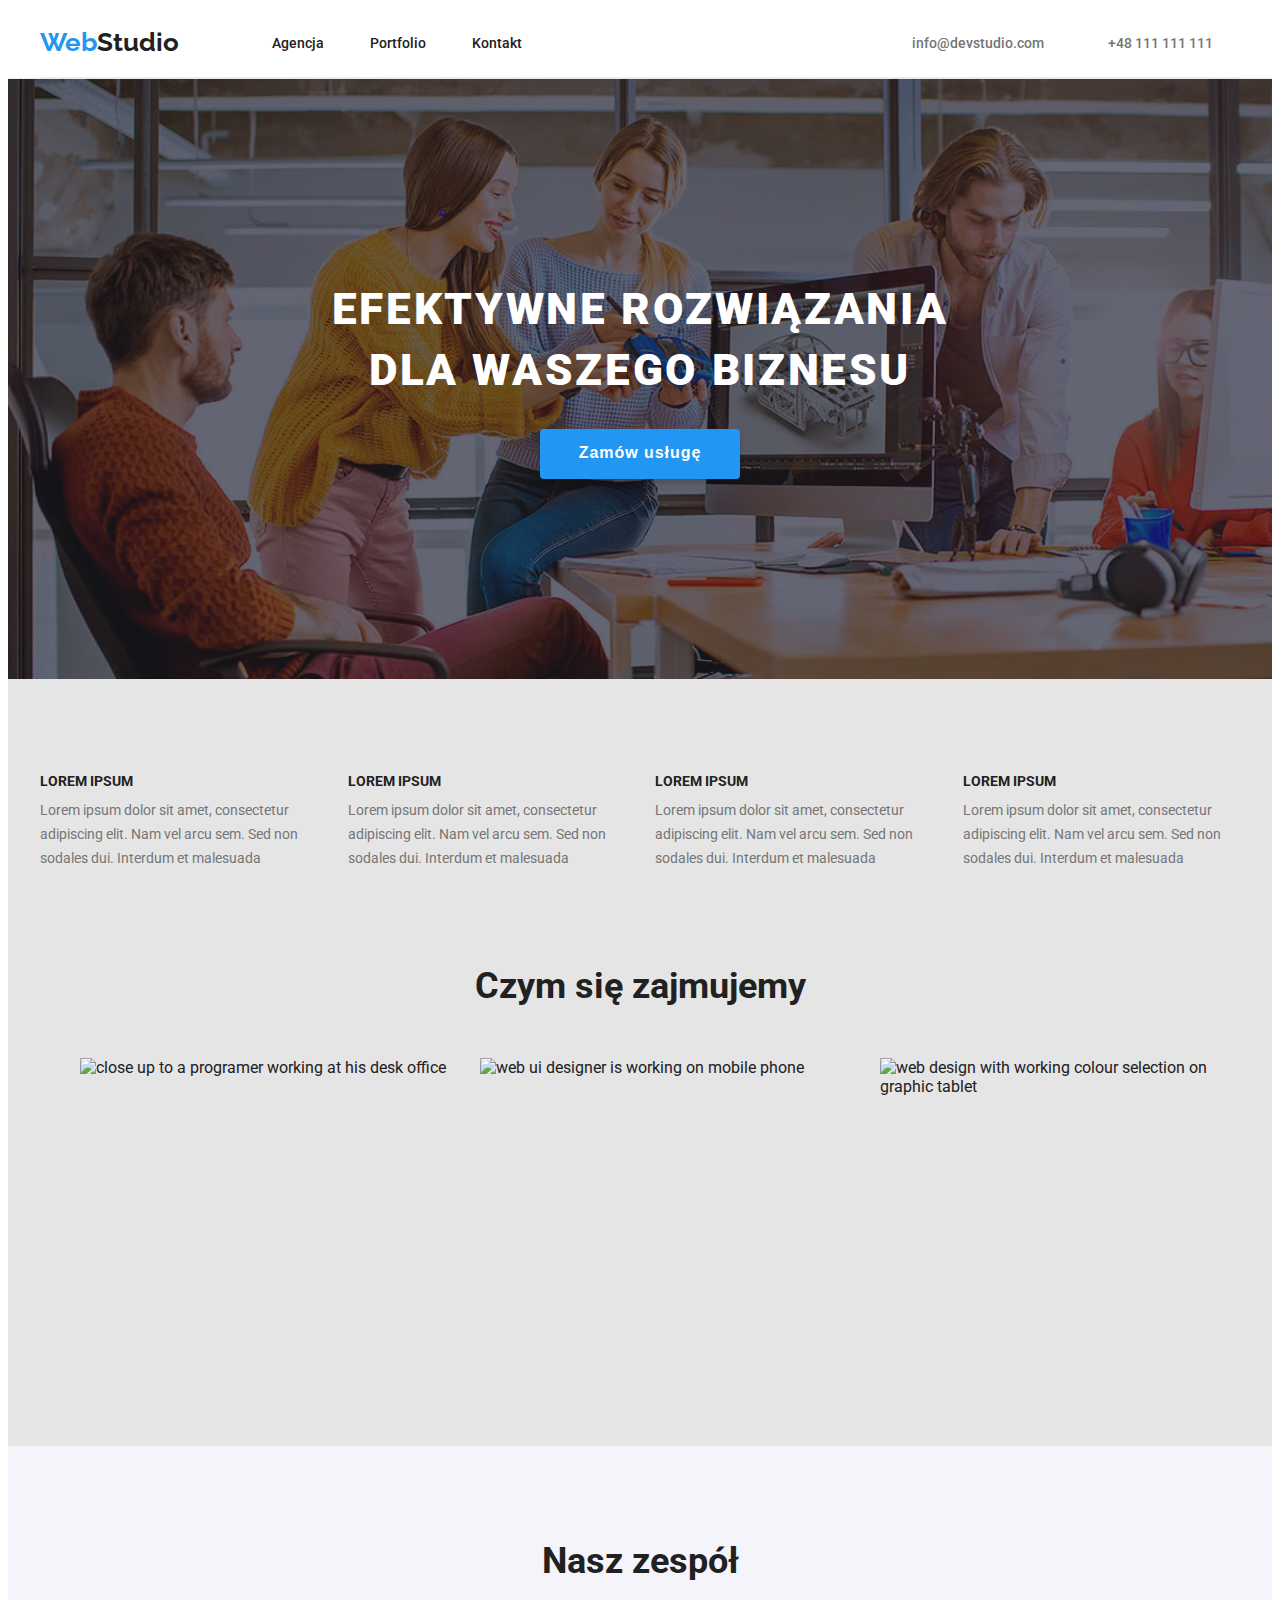
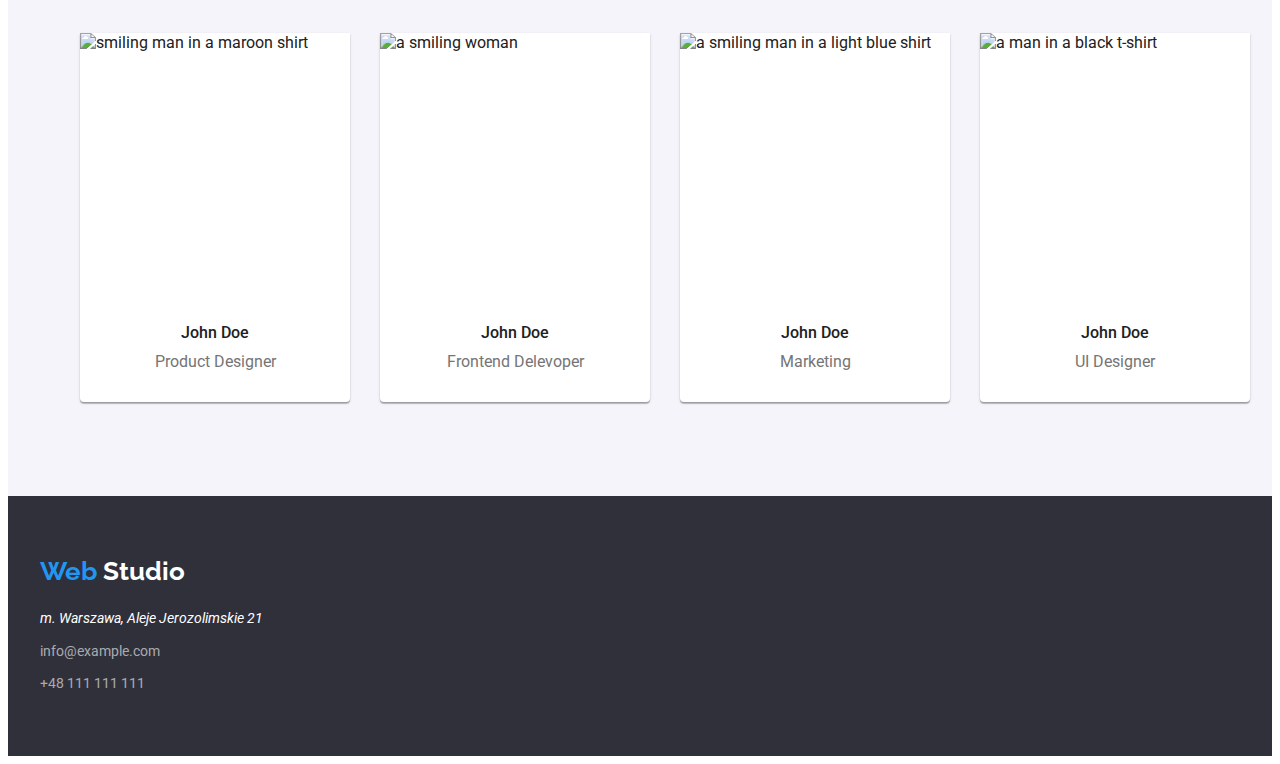
==== index.html @ 68528220 "Add files via upload" ====
<!DOCTYPE html>

<html lang="pl">
  <head>
    <link
      rel="stylesheet"
      href="node_modules/modern-normalize/modern-normalize.css"
    />
    <link
      href="https://fonts.googleapis.com/css2?family=Raleway:wght@700&family=Roboto:wght@400;500;700;900&display=swap"
      rel="stylesheet"
    />
    <meta charset="utf-8" />
    <title>Web Studio</title>
    <link rel="stylesheet" href="css/styles.css" type="text/css" />
  </head>
  <body>
    <header class="header">
      <div class="top-line container">
        <h3>
          <a href="" class="logo top"><span class="web">Web</span>Studio</a>
        </h3>
        <nav class="nav-section">
          <ul class="menu">
            <li class="menu-item"><a href="Agencja">Agencja</a></li>
            <li class="menu-item">
              <a
                href="https://martadomzalska.github.io/goit-markup-hw-03/portfolio.html"
                >Portfolio
                </a>
            </li>
            <li class="menu-item"><a href="Kontakt">Kontakt</a></li>
          </ul>
        </nav>
        <div class="contact-section">
          <a href="mailto:info@devstudio.com" class="mail">
            <svg class="contact-section-mail-icon" width="16" height="12">
              <use href=".images/icons.svg#icon-envelope"></use>
            </svg>
            info@devstudio.com</a>

          <a href="tel.:info@devstudio.com" class="tel">
            <svg class="contact-section-tel-icon" width="10" height="16">
              <use href=".images/icons.svg#icon-smartphone"></use>
            </svg>+48 111 111 111</a>
        </div>
      </div>
    </header>
    <main>
      <div class="background-pic">
        <div class="container headline">
          <h1 class="title">
            EFEKTYWNE ROZWIĄZANIA<br />
            DLA WASZEGO BIZNESU
          </h1>
          <button type="button" class="button">Zamów usługę</button>
        </div>
      </div>
      <div class="background-two">
        <div class="container">
          <ul class="text-section">
            <li>
              <h4>LOREM IPSUM</h4>
              <p>
                Lorem ipsum dolor sit amet, consectetur adipiscing elit. Nam vel
                arcu sem. Sed non sodales dui. Interdum et malesuada
              </p>
            </li>
            <li>
              <h4>LOREM IPSUM</h4>
              <p>
                Lorem ipsum dolor sit amet, consectetur adipiscing elit. Nam vel
                arcu sem. Sed non sodales dui. Interdum et malesuada
              </p>
            </li>
            <li>
              <h4>LOREM IPSUM</h4>
              <p>
                Lorem ipsum dolor sit amet, consectetur adipiscing elit. Nam vel
                arcu sem. Sed non sodales dui. Interdum et malesuada
              </p>
            </li>
            <li>
              <h4>LOREM IPSUM</h4>
              <p>
                Lorem ipsum dolor sit amet, consectetur adipiscing elit. Nam vel
                arcu sem. Sed non sodales dui. Interdum et malesuada
              </p>
            </li>
          </ul>
        </div>
      </div>
      <div class="background-two">
        <div class="container">
          <h2 class="work">Czym się zajmujemy</h2>
          <ul class="work-list">
            <li>
              <img
                src="https://raw.githubusercontent.com/martadomzalska/goit-markup-hw-01/main/images/hands.jpg"
                alt="close up to a programer working at his desk office"
                width="370"
                height="294"
              />
            </li>
            <li>
              <img
                src="https://raw.githubusercontent.com/martadomzalska/goit-markup-hw-01/main/images/phone.jpg"
                alt="web ui designer is working on mobile phone"
                width="370"
                height="294"
              />
            </li>
            <li>
              <img
                src="https://raw.githubusercontent.com/martadomzalska/goit-markup-hw-01/main/images/tablet.jpg"
                alt="web design with working colour selection on graphic tablet"
                width="370"
                height="294"
              />
            </li>
          </ul>
        </div>
      </div>
      <div class="our-team">
        <div class="container">
          <h2 class="about">Nasz zespół</h2>
          <ul class="about-section">
            <li class="about-section-item">
              <img
                src="https://raw.githubusercontent.com/martadomzalska/goit-markup-hw-01/main/images/man2.jpg"
                alt="smiling man in a maroon shirt"
                width="270"
                height="260"
              />
              <div class="about-section-item-text">
                <h4 class="about-section-item-name">John Doe</h4>
                <p class="about-section-item-occupation">Product Designer</p>
              </div>
            </li>
            <li class="about-section-item">
              <img
                src="https://raw.githubusercontent.com/martadomzalska/goit-markup-hw-01/main/images/woman.jpg"
                alt="a smiling woman"
                width="270"
                height="260"
              />
              <div class="about-section-item-text">
                <h4 class="about-section-item-name">John Doe</h4>
                <p class="about-section-item-occupation">Frontend Delevoper</p>
              </div>
            </li>
            <li class="about-section-item">
              <img
                src="https://raw.githubusercontent.com/martadomzalska/goit-markup-hw-01/main/images/man3.jpg"
                alt="a smiling man in a light blue shirt"
                width="270"
                height="260"
              />
              <div class="about-section-item-text">
                <h4 class="about-section-item-name">John Doe</h4>
                <p class="about-section-item-occupation">Marketing</p>
              </div>
            </li>
            <li class="about-section-item">
              <img
                src="https://raw.githubusercontent.com/martadomzalska/goit-markup-hw-01/main/images/man1.jpg"
                alt="a man in a black t-shirt"
                width="270"
                height="260"
              />
              <div class="about-section-item-text">
                <h4 class="about-section-item-name">John Doe</h4>
                <p class="about-section-item-occupation">UI Designer</p>
              </div>
            </li>
          </ul>
        </div>
      </div>
    </main>
    <footer class="background-one">
      <div class="container">
        <a href="https://webstudio.pl" class="logo bottom"
          ><span class="web">Web</span> Studio</a
        >
        <div class="footer-text">
          <address class="address">m. Warszawa, Aleje Jerozolimskie 21</address>
          <a href="mailto:info@example.com" class="footer-mail"
            >info@example.com</a
          >
          <a href="tel:+48111111111" class="footer-tel">+48 111 111 111</a>
        </div>
      </div>
    </footer>
  </body>
</html>
---- css/styles.css ----
body {
  font-family: Roboto;
  color: rgba(33, 33, 33, 1);
}
.top-line {
  background-color: #ffffff;
  border-bottom: 1px solid rgba(236, 236, 236, 1);
}
.background-pic {
  background-color: #2f303a;
  background-image: linear-gradient(rgba(47, 48, 58, 0.4),
            rgba(47, 48, 58, 0.4)),
        url("../images/background-pic.jpg");

}
.background-one {
  background-color: #2f303a;
}
.background-two {
  background-color: #e5e5e5;
}
.our-team {
  background-color: #f5f4fa;
}
a {
  text-decoration: none;
}
ul {
  list-style: none;
}
h1,
h2,
h4,
p,
ul {
  margin: 0;
}
.title {
  text-transform: uppercase;
  text-align: center;
  font-size: 44px;
  font-weight: 900;
  line-height: 1.4;
  color: #ffffff;
  margin-top: 200px;
  margin-bottom: 30px;
  letter-spacing: 0.06em;
  width: 696px;
  height: 120px;
}
.work,
.about {
  font-size: 36px;
  line-height: 1.2;
  font-weight: 700;
  text-align: center;
  margin-bottom: 50px;
}
.about {
  padding-top: 94px;
}
.logo {
  font-size: 26px;
  line-height: 1.2;
  font-weight: 700;
  font-family: Raleway;
}
.top {
  margin-right: 93px;
}
.web {
  color: #2196f3;
}
.top {
  color: #212121;
}
 .bottom {
  color: #ffffff;
  display: block;
  padding-top: 60px;

}

.nav-section a {
  font-size: 14px;
  line-height: 1.2;
  font-weight: 500;
  color: rgba(33, 33, 33, 1);
}
.nav-section a:hover,
.nav-section a:focus {
  color: #2196f3;
}
.contact-section a {
  font-size: 14px;
  line-height: 1.2;
  font-weight: 500;
  color: #757575;
}
.contact-section a:hover,
.contact-section a:focus {
  color: #2196f3;
}

.text-section h4 {
  font-size: 14px;
  line-height: 1.2;
  font-weight: 700;
  margin-top: 94px;
  margin-bottom: 10px;
}
.text-section p {
  font-size: 14px;
  line-height: 1.7;
  font-weight: 400;
  color: #757575;
  margin-bottom: 94px;
}
.text-section {
  display: flex;
  gap: 30px;
  padding: 0;
}

.about-section h4 {
  font-weight: 500;
  line-height: 1.2;
}
.about-section p {
  font-weight: 400;
  line-height: 1.2;
  color: #757575;
}
.about-section {
  display: flex;
  gap: 30px;
}
.about-section-item {
  box-shadow: 0px 1px 3px rgba(0, 0, 0, 0.12), 0px 1px 1px rgba(0, 0, 0, 0.14), 0px 2px 1px rgba(0, 0, 0, 0.2);
border-radius: 0px 0px 4px 4px;
background-color: #ffffff;
display: block;
margin-bottom: 94px

}
.about-section-item-text {
  width: 270px;
  
  text-align: center;
  padding-top:30px;
  
}
.about-section-item .about-section-item-name {
  padding-bottom: 10px;
}
 p.about-section-item-occupation {
  padding-bottom: 30px;
}
.footer-text a {
  font-weight: 400;
  font-size: 14px;
  line-height: 1.7;
  color: rgba(255, 255, 255, 0.6);
}
.footer-text a:hover,
.footer-text a:focus {
  color: #2196f3;
}
.footer-text {
  display:flex;
  flex-direction:column;
}
.footer-mail {
  padding-top: 9px;
  padding-bottom: 9px;
}
.footer-tel {
  padding-bottom: 60px;
}
.address {
  font-weight: 400;
  font-size: 14px;
  line-height: 1.7;
  color: #ffffff;
  padding-top: 20px;
}
.portfolio-list h4 {
  font-size: 18px;
  line-height: 2;
  font-weight: 700;
}
.portfolio-list p {
  line-height: 1.9;
  font-weight: 400;
  color: rgba(117, 117, 117, 1);
}
.portfolio-list {
  display: flex;
  flex-wrap: wrap;
  justify-content: space-around;
  gap: 30px;
  margin: 0;
  padding: 0;
}
.item:nth-child(n+7) {
  margin-bottom: 94px;
}
.button {
  width: 200px;
  height: 50px;
  background-color: #2196f3;
  color: #ffffff;
  font-size: 16px;
  line-height: 1.9;
  font-weight: 700;
  text-align: center;
  cursor: pointer;
  border-radius: 4px;
  box-shadow: 0px 4px 4px rgba(0, 0, 0, 0.15);
  display: flex;
  justify-content: center;
  align-items: center;
  margin-bottom: 200px;
  letter-spacing: 0.06em;
  border: 0 solid #2196f3;
}

.buttons button {
  background-color: rgba(245, 244, 250, 1);
  font-family: Roboto;
  line-height: 1.6;
  font-weight: 500;
  text-align: center;
  cursor: pointer;
  letter-spacing: 0.03em;
  border-radius: 4px;
  height: 38px;
  border-width: 0;
  border-color: rgba(245, 244, 250, 1);
  color: rgba(33, 33, 33, 1);
  padding: 6px 22px;
  box-shadow: 0px 3px 1px rgba(0, 0, 0, 0.1), 0px 1px 2px rgba(0, 0, 0, 0.08), 0px 2px 2px rgba(0, 0, 0, 0.12);
}
.buttons {
  display: flex;
  justify-content: center;
  gap: 8px;
  margin: 0;
  padding-top: 94px;
  padding-bottom: 50px;
}
.buttons button:hover {
  color: rgba(255, 255, 255, 1);
  background-color: #2196f3;
}

.buttons button:hover {
  background-color: #2196f3;
}
.container {
  width: 1200px;
  margin: 0 auto;
  align-items: center;
}
.work-list {
  display: flex;
  padding-bottom: 94px;
  gap: 30px;
}
.headline {
  display: flex;
  flex-direction: column;
}
.menu {
  padding: 0;
  display: flex;
}

.menu-item:not(:last-child) {
  margin-right: 46px;
}
.button-one {
  width: 121px;
}
.button-two {
  width: 93px;
}
.button-three {
  width: 114px;
}
.button-four {
  width: 91px;
}
.button-five {
  width: 121px;
}
.header .container {
  display: flex;
  align-items: center;
}
.mail {
  margin-right: 50px;
  margin-left: 371px;
}
.header {
  background-color: #ffffff;
  border-bottom: 1px solid rgba(236, 236, 236, 1);
}
.item {
  display: block;
  width: 370px;
  background-color: #ffffff;
}
.item-text {
 display: block;
 
  padding-right: 24px;
  padding-top: 20px;
  padding-left: 24px;
  padding-bottom: 20px;
  border-left: 1px solid #EEEEEE;
  border-right: 1px solid #EEEEEE;
  border-bottom: 1px solid #EEEEEE;
  background-color: #ffffff;
}
.item-caption {
  padding-top: 4px;

}
img {
  display: block;
}
.contact-section-mail-icon {
  fill:#757575;
  
}
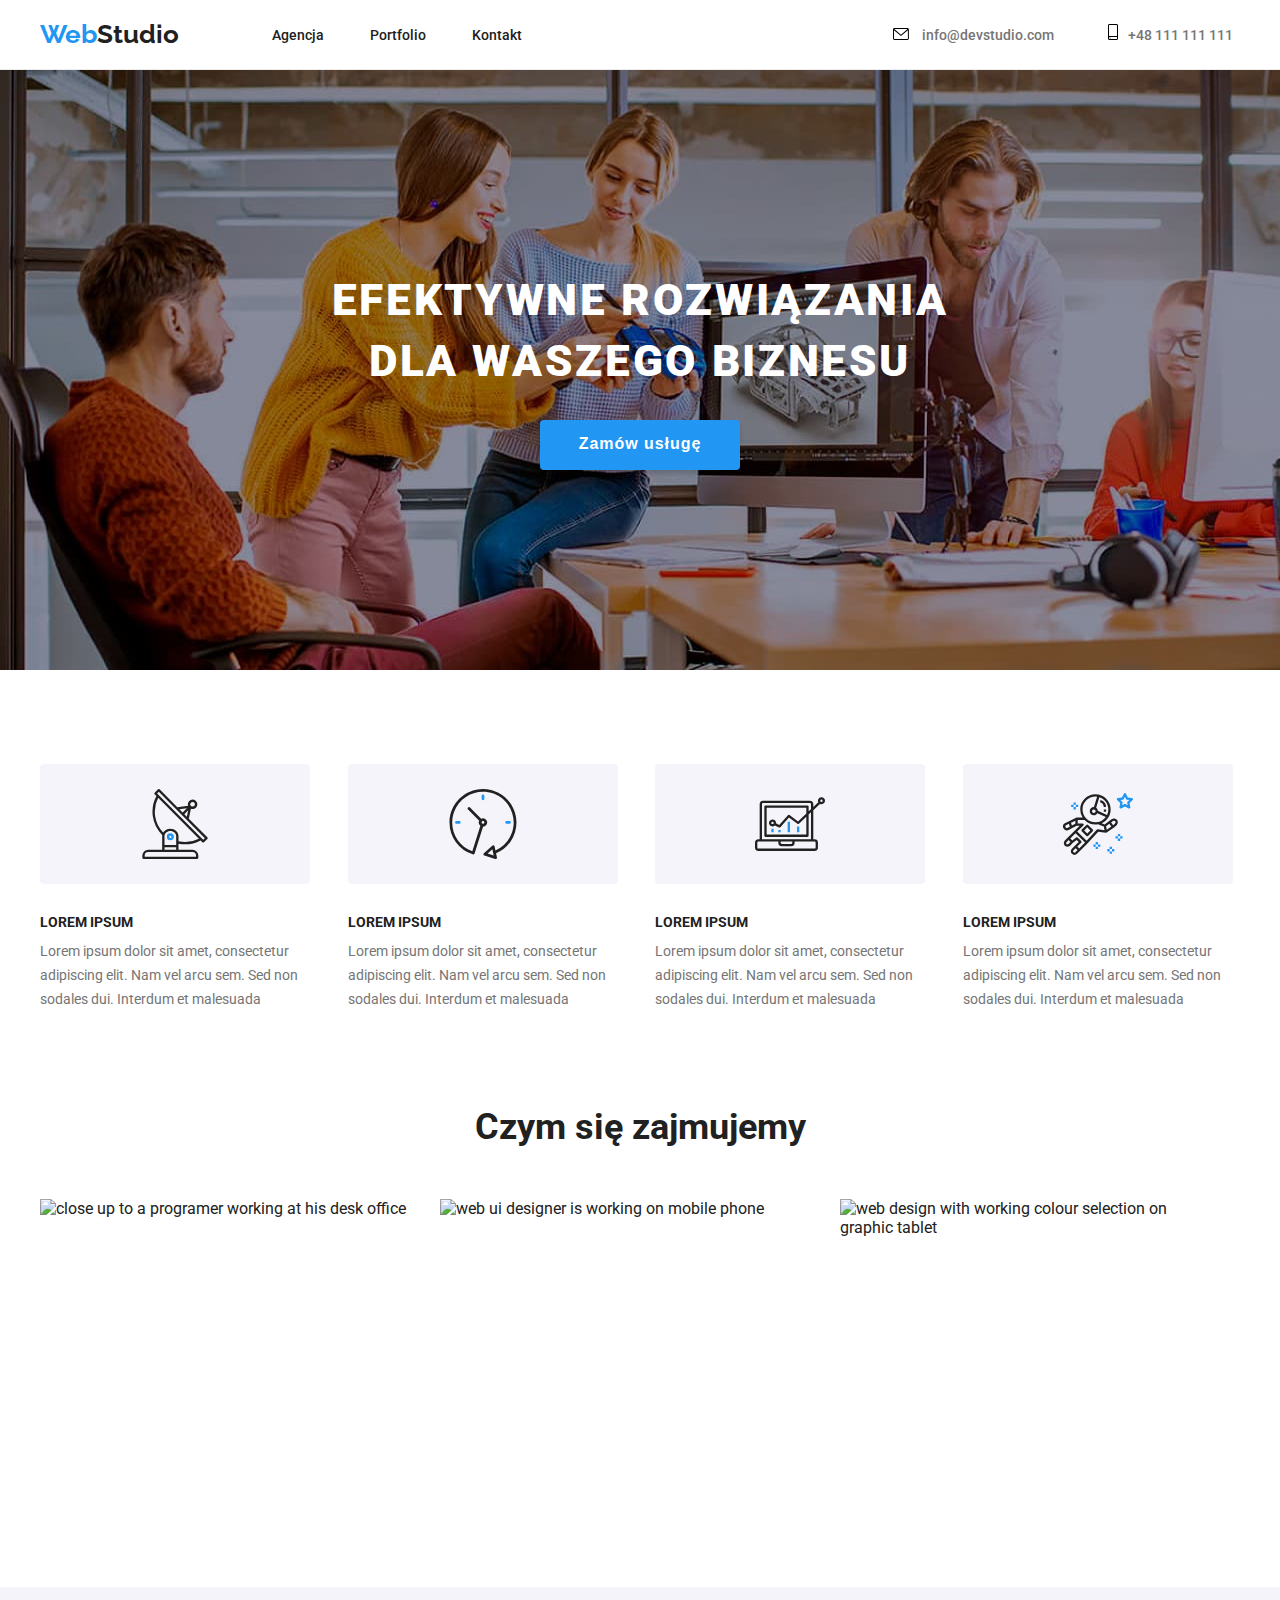
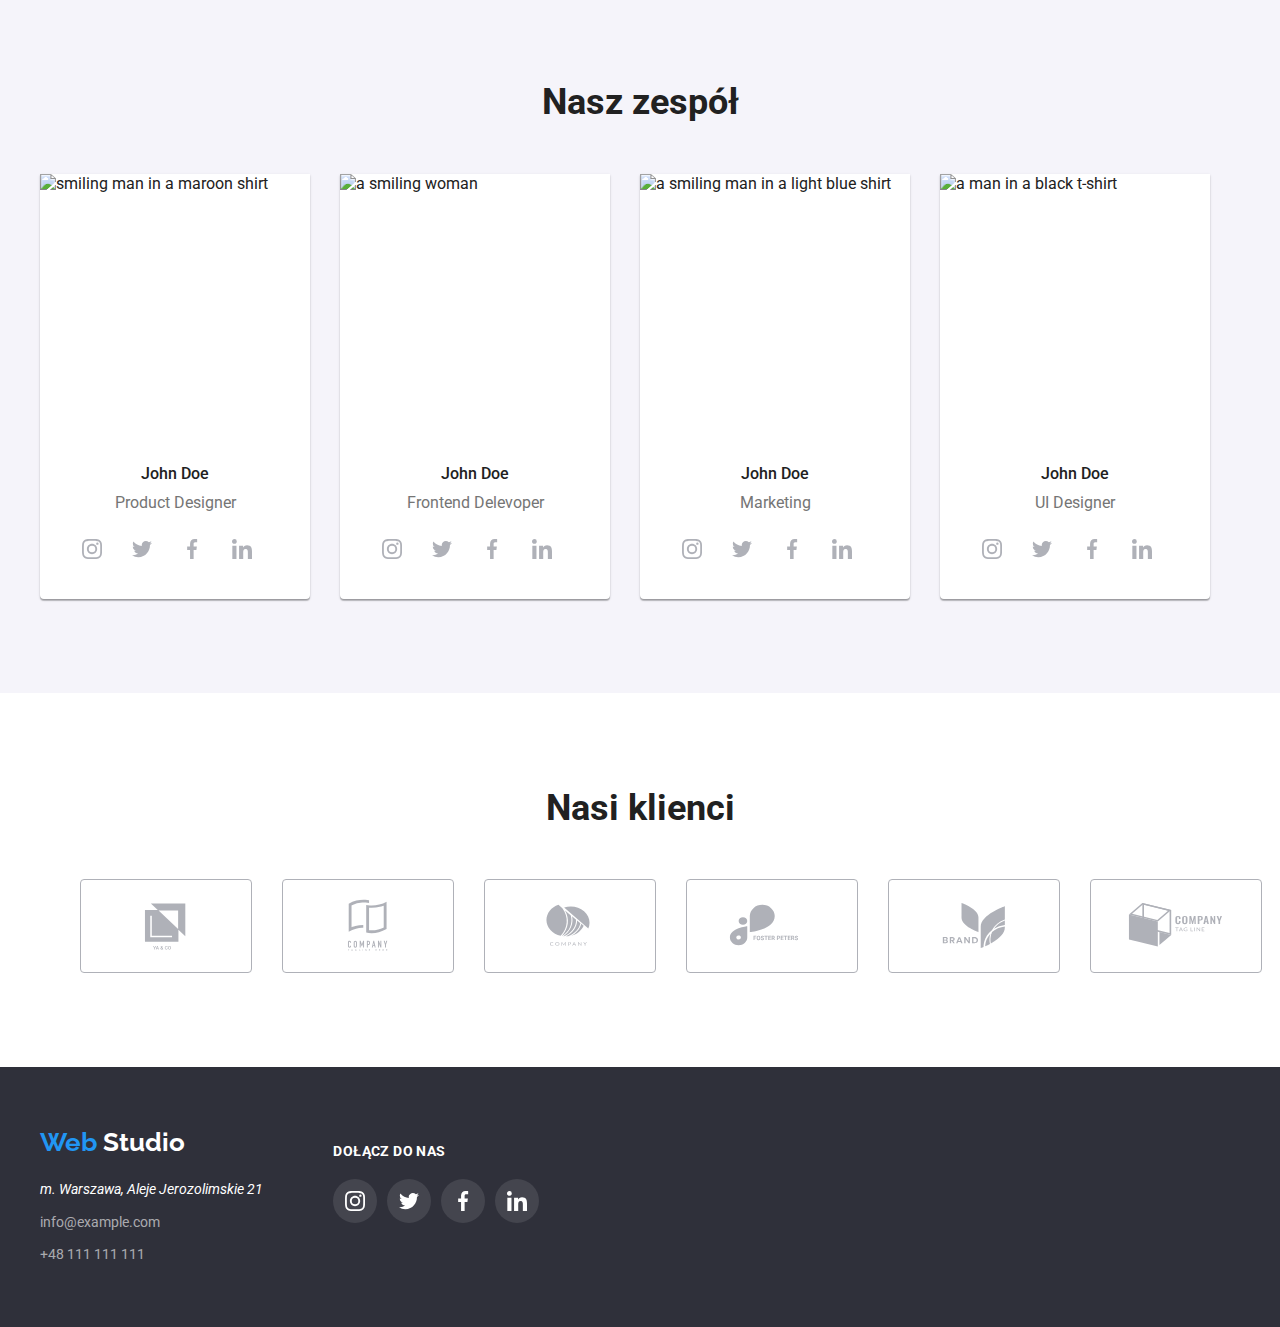
==== commit c1e64fb2: "Add files via upload" ====
--- a/index.html
+++ b/index.html
@@ -16,18 +16,22 @@
   </head>
   <body>
     <header class="header">
-      <div class="top-line container">
+      <div class="container">
         <h3>
           <a href="" class="logo top"><span class="web">Web</span>Studio</a>
         </h3>
         <nav class="nav-section">
           <ul class="menu">
-            <li class="menu-item"><a href="Agencja">Agencja</a></li>
+            <li class="menu-item">
+              <a href="https://martadomzalska.github.io/goit-markup-hw-04./"
+                >Agencja</a
+              >
+            </li>
             <li class="menu-item">
               <a
-                href="https://martadomzalska.github.io/goit-markup-hw-03/portfolio.html"
+                href="https://martadomzalska.github.io/goit-markup-hw-04./portfolio.html"
                 >Portfolio
-                </a>
+              </a>
             </li>
             <li class="menu-item"><a href="Kontakt">Kontakt</a></li>
           </ul>
@@ -35,19 +39,21 @@
         <div class="contact-section">
           <a href="mailto:info@devstudio.com" class="mail">
             <svg class="contact-section-mail-icon" width="16" height="12">
-              <use href=".images/icons.svg#icon-envelope"></use>
+              <use href="./images/icons.svg#icon-envelope"></use>
             </svg>
-            info@devstudio.com</a>
+            info@devstudio.com</a
+          >
 
           <a href="tel.:info@devstudio.com" class="tel">
             <svg class="contact-section-tel-icon" width="10" height="16">
-              <use href=".images/icons.svg#icon-smartphone"></use>
-            </svg>+48 111 111 111</a>
+              <use href="./images/icons.svg#icon-smartphone"></use></svg
+            >+48 111 111 111</a
+          >
         </div>
       </div>
     </header>
     <main>
-      <div class="background-pic">
+      <section class="background-pic">
         <div class="container headline">
           <h1 class="title">
             EFEKTYWNE ROZWIĄZANIA<br />
@@ -55,11 +61,16 @@
           </h1>
           <button type="button" class="button">Zamów usługę</button>
         </div>
-      </div>
-      <div class="background-two">
+      </section>
+      <section>
         <div class="container">
           <ul class="text-section">
             <li>
+              <div class="text-section-icon-background">
+                <svg class="text-section-icon" width="70" height="70">
+                  <use href="./images/icons.svg#icon-antenna"></use>
+                </svg>
+              </div>
               <h4>LOREM IPSUM</h4>
               <p>
                 Lorem ipsum dolor sit amet, consectetur adipiscing elit. Nam vel
@@ -67,6 +78,11 @@
               </p>
             </li>
             <li>
+              <div class="text-section-icon-background">
+                <svg class="text-section-icon" width="70" height="70">
+                  <use href="./images/icons.svg#icon-clock"></use>
+                </svg>
+              </div>
               <h4>LOREM IPSUM</h4>
               <p>
                 Lorem ipsum dolor sit amet, consectetur adipiscing elit. Nam vel
@@ -74,6 +90,11 @@
               </p>
             </li>
             <li>
+              <div class="text-section-icon-background">
+                <svg class="text-section-icon" width="70" height="70">
+                  <use href="./images/icons.svg#icon-diagram"></use>
+                </svg>
+              </div>
               <h4>LOREM IPSUM</h4>
               <p>
                 Lorem ipsum dolor sit amet, consectetur adipiscing elit. Nam vel
@@ -81,6 +102,11 @@
               </p>
             </li>
             <li>
+              <div class="text-section-icon-background">
+                <svg class="text-section-icon" width="70" height="70">
+                  <use href="./images/icons.svg#icon-astronaut"></use>
+                </svg>
+              </div>
               <h4>LOREM IPSUM</h4>
               <p>
                 Lorem ipsum dolor sit amet, consectetur adipiscing elit. Nam vel
@@ -89,8 +115,8 @@
             </li>
           </ul>
         </div>
-      </div>
-      <div class="background-two">
+      </section>
+      <section>
         <div class="container">
           <h2 class="work">Czym się zajmujemy</h2>
           <ul class="work-list">
@@ -120,8 +146,8 @@
             </li>
           </ul>
         </div>
-      </div>
-      <div class="our-team">
+      </section>
+      <section class="our-team">
         <div class="container">
           <h2 class="about">Nasz zespół</h2>
           <ul class="about-section">
@@ -136,6 +162,30 @@
                 <h4 class="about-section-item-name">John Doe</h4>
                 <p class="about-section-item-occupation">Product Designer</p>
               </div>
+              <div>
+                <ul class="about-section-icons-list">
+                  <li class="about-section-icon-background">
+                    <svg class="about-section-icon" width="20" height="20">
+                      <use href="./images/icons.svg#icon-instagram"></use>
+                    </svg>
+                  </li>
+                  <li class="about-section-icon-background">
+                    <svg class="about-section-icon" width="20" height="20">
+                      <use href="./images/icons.svg#icon-twitter"></use>
+                    </svg>
+                  </li>
+                  <li class="about-section-icon-background">
+                    <svg class="about-section-icon" width="20" height="20">
+                      <use href="./images/icons.svg#icon-facebook"></use>
+                    </svg>
+                  </li>
+                  <li class="about-section-icon-background">
+                    <svg class="about-section-icon" width="20" height="20">
+                      <use href="./images/icons.svg#icon-linkedin"></use>
+                    </svg>
+                  </li>
+                </ul>
+              </div>
             </li>
             <li class="about-section-item">
               <img
@@ -148,6 +198,30 @@
                 <h4 class="about-section-item-name">John Doe</h4>
                 <p class="about-section-item-occupation">Frontend Delevoper</p>
               </div>
+              <div>
+                <ul class="about-section-icons-list">
+                  <li class="about-section-icon-background">
+                    <svg class="about-section-icon" width="20" height="20">
+                      <use href="./images/icons.svg#icon-instagram"></use>
+                    </svg>
+                  </li>
+                  <li class="about-section-icon-background">
+                    <svg class="about-section-icon" width="20" height="20">
+                      <use href="./images/icons.svg#icon-twitter"></use>
+                    </svg>
+                  </li>
+                  <li class="about-section-icon-background">
+                    <svg class="about-section-icon" width="20" height="20">
+                      <use href="./images/icons.svg#icon-facebook"></use>
+                    </svg>
+                  </li>
+                  <li class="about-section-icon-background">
+                    <svg class="about-section-icon" width="20" height="20">
+                      <use href="./images/icons.svg#icon-linkedin"></use>
+                    </svg>
+                  </li>
+                </ul>
+              </div>
             </li>
             <li class="about-section-item">
               <img
@@ -160,6 +234,30 @@
                 <h4 class="about-section-item-name">John Doe</h4>
                 <p class="about-section-item-occupation">Marketing</p>
               </div>
+              <div>
+                <ul class="about-section-icons-list">
+                  <li class="about-section-icon-background">
+                    <svg class="about-section-icon" width="20" height="20">
+                      <use href="./images/icons.svg#icon-instagram"></use>
+                    </svg>
+                  </li>
+                  <li class="about-section-icon-background">
+                    <svg class="about-section-icon" width="20" height="20">
+                      <use href="./images/icons.svg#icon-twitter"></use>
+                    </svg>
+                  </li>
+                  <li class="about-section-icon-background">
+                    <svg class="about-section-icon" width="20" height="20">
+                      <use href="./images/icons.svg#icon-facebook"></use>
+                    </svg>
+                  </li>
+                  <li class="about-section-icon-background">
+                    <svg class="about-section-icon" width="20" height="20">
+                      <use href="./images/icons.svg#icon-linkedin"></use>
+                    </svg>
+                  </li>
+                </ul>
+              </div>
             </li>
             <li class="about-section-item">
               <img
@@ -172,23 +270,125 @@
                 <h4 class="about-section-item-name">John Doe</h4>
                 <p class="about-section-item-occupation">UI Designer</p>
               </div>
-            </li>
-          </ul>
-        </div>
-      </div>
+              <div>
+                <ul class="about-section-icons-list">
+                  <li class="about-section-icon-background">
+                    <svg class="about-section-icon" width="20" height="20">
+                      <use href="./images/icons.svg#icon-instagram"></use>
+                    </svg>
+                  </li>
+                  <li class="about-section-icon-background">
+                    <svg class="about-section-icon" width="20" height="20">
+                      <use href="./images/icons.svg#icon-twitter"></use>
+                    </svg>
+                  </li>
+                  <li class="about-section-icon-background">
+                    <svg class="about-section-icon" width="20" height="20">
+                      <use href="./images/icons.svg#icon-facebook"></use>
+                    </svg>
+                  </li>
+                  <li class="about-section-icon-background">
+                    <svg class="about-section-icon" width="20" height="20">
+                      <use href="./images/icons.svg#icon-linkedin"></use>
+                    </svg>
+                  </li>
+                </ul>
+              </div>
+            </li>
+          </ul>
+        </div>
+      </section>
+      <section>
+        <div class="container">
+          <h2 class="clients">Nasi klienci</h2>
+          <ul class="clients-list">
+            <li>
+              <div class="clients-background">
+                <svg class="clients-icon" width="106" height="60.04">
+                  <use href="./images/icons.svg#icon-Logo"></use>
+                </svg>
+              </div>
+            </li>
+            <li>
+              <div class="clients-background">
+                <svg class="clients-icon" width="106" height="60.04">
+                  <use href="./images/icons.svg#icon-Logo-1"></use>
+                </svg>
+              </div>
+            </li>
+            <li>
+              <div class="clients-background">
+                <svg class="clients-icon" width="106" height="60">
+                  <use href="./images/icons.svg#icon-Logo-2"></use>
+                </svg>
+              </div>
+            </li>
+            <li>
+              <div class="clients-background">
+                <svg class="clients-icon" width="106" height="60">
+                  <use href="./images/icons.svg#icon-Logo-3"></use>
+                </svg>
+              </div>
+            </li>
+            <li>
+              <div class="clients-background">
+                <svg class="clients-icon" width="106" height="60">
+                  <use href="./images/icons.svg#icon-Logo-4"></use>
+                </svg>
+              </div>
+            </li>
+            <li>
+              <div class="clients-background">
+                <svg class="clients-icon" width="106" height="60">
+                  <use href="./images/icons.svg#icon-Logo-6"></use>
+                </svg>
+              </div>
+            </li>
+          </ul>
+        </div>
+      </section>
     </main>
     <footer class="background-one">
-      <div class="container">
-        <a href="https://webstudio.pl" class="logo bottom"
-          ><span class="web">Web</span> Studio</a
-        >
-        <div class="footer-text">
-          <address class="address">m. Warszawa, Aleje Jerozolimskie 21</address>
-          <a href="mailto:info@example.com" class="footer-mail"
-            >info@example.com</a
+      <div class="container lists">
+        <section>
+          <a href="https://webstudio.pl" class="logo bottom"
+            ><span class="web">Web</span> Studio</a
           >
-          <a href="tel:+48111111111" class="footer-tel">+48 111 111 111</a>
-        </div>
+          <div class="footer-text">
+            <address class="address">
+              m. Warszawa, Aleje Jerozolimskie 21
+            </address>
+            <a href="mailto:info@example.com" class="footer-mail"
+              >info@example.com</a
+            >
+            <a href="tel:+48111111111" class="footer-tel">+48 111 111 111</a>
+          </div>
+        </section>
+        <section class="join-us-list">
+          <h3 class="footer-headline">Dołącz do nas</h3>
+          <ul class="footer-icon-list">
+            <li class="footer-icon-background">
+              <svg class="footer-icon" width="20" height="20">
+                <use href="./images/icons.svg#icon-instagram-1"></use>
+              </svg>
+            </li>
+            <li class="footer-icon-background">
+              <svg class="footer-icon" width="20" height="20">
+                <use href="./images/icons.svg#icon-twitter-1"></use>
+              </svg>
+            </li>
+            <li class="footer-icon-background">
+              <svg class="footer-icon" width="20" height="20">
+                <use href="./images/icons.svg#icon-facebook-1"></use>
+              </svg>
+            </li>
+            <li class="footer-icon-background">
+              <svg class="footer-icon" width="20" height="20">
+                <use href="./images/icons.svg#icon-linkedin-1"></use>
+              </svg>
+            </li>
+          </ul>
+        </section>
       </div>
     </footer>
   </body>
--- a/css/styles.css
+++ b/css/styles.css
@@ -1,26 +1,19 @@
 body {
   font-family: Roboto;
   color: rgba(33, 33, 33, 1);
-}
-.top-line {
-  background-color: #ffffff;
-  border-bottom: 1px solid rgba(236, 236, 236, 1);
-}
-.background-pic {
-  background-color: #2f303a;
-  background-image: linear-gradient(rgba(47, 48, 58, 0.4),
-            rgba(47, 48, 58, 0.4)),
-        url("../images/background-pic.jpg");
-
+  margin: 0;
 }
 .background-one {
   background-color: #2f303a;
 }
-.background-two {
-  background-color: #e5e5e5;
-}
 .our-team {
   background-color: #f5f4fa;
+}
+.background-pic {
+  background-image: url(../images/background-photo.jpg),
+    linear-gradient(rgba(47, 48, 58, 0.4), rgba(47, 48, 58, 0.4));
+  background-size: cover;
+  background-color: rgba(47, 48, 58, 0.4);
 }
 a {
   text-decoration: none;
@@ -74,11 +67,10 @@
 .top {
   color: #212121;
 }
- .bottom {
+.bottom {
   color: #ffffff;
   display: block;
-  padding-top: 60px;
-
+  margin-top: 60px;
 }
 
 .nav-section a {
@@ -106,7 +98,6 @@
   font-size: 14px;
   line-height: 1.2;
   font-weight: 700;
-  margin-top: 94px;
   margin-bottom: 10px;
 }
 .text-section p {
@@ -133,28 +124,25 @@
 }
 .about-section {
   display: flex;
+  padding-left: 0;
   gap: 30px;
 }
 .about-section-item {
-  box-shadow: 0px 1px 3px rgba(0, 0, 0, 0.12), 0px 1px 1px rgba(0, 0, 0, 0.14), 0px 2px 1px rgba(0, 0, 0, 0.2);
-border-radius: 0px 0px 4px 4px;
-background-color: #ffffff;
-display: block;
-margin-bottom: 94px
-
+  box-shadow: 0px 1px 3px rgba(0, 0, 0, 0.12), 0px 1px 1px rgba(0, 0, 0, 0.14),
+    0px 2px 1px rgba(0, 0, 0, 0.2);
+  border-radius: 0px 0px 4px 4px;
+  background-color: #ffffff;
+  display: block;
+  margin-bottom: 94px;
 }
 .about-section-item-text {
   width: 270px;
-  
-  text-align: center;
-  padding-top:30px;
-  
+
+  text-align: center;
+  padding-top: 30px;
 }
 .about-section-item .about-section-item-name {
   padding-bottom: 10px;
-}
- p.about-section-item-occupation {
-  padding-bottom: 30px;
 }
 .footer-text a {
   font-weight: 400;
@@ -167,8 +155,8 @@
   color: #2196f3;
 }
 .footer-text {
-  display:flex;
-  flex-direction:column;
+  display: flex;
+  flex-direction: column;
 }
 .footer-mail {
   padding-top: 9px;
@@ -197,12 +185,12 @@
 .portfolio-list {
   display: flex;
   flex-wrap: wrap;
-  justify-content: space-around;
+  justify-content: space-between;
   gap: 30px;
   margin: 0;
   padding: 0;
 }
-.item:nth-child(n+7) {
+.item:nth-child(n + 7) {
   margin-bottom: 94px;
 }
 .button {
@@ -239,7 +227,6 @@
   border-color: rgba(245, 244, 250, 1);
   color: rgba(33, 33, 33, 1);
   padding: 6px 22px;
-  box-shadow: 0px 3px 1px rgba(0, 0, 0, 0.1), 0px 1px 2px rgba(0, 0, 0, 0.08), 0px 2px 2px rgba(0, 0, 0, 0.12);
 }
 .buttons {
   display: flex;
@@ -247,15 +234,22 @@
   gap: 8px;
   margin: 0;
   padding-top: 94px;
+  padding-right: 0;
   padding-bottom: 50px;
+  padding-left: 0;
 }
 .buttons button:hover {
   color: rgba(255, 255, 255, 1);
   background-color: #2196f3;
-}
-
-.buttons button:hover {
+  box-shadow: 0px 3px 1px rgba(0, 0, 0, 0.1), 0px 1px 2px rgba(0, 0, 0, 0.08),
+    0px 2px 2px rgba(0, 0, 0, 0.12);
+}
+
+.buttons button:focus {
+  color: rgba(255, 255, 255, 1);
   background-color: #2196f3;
+  box-shadow: 0px 3px 1px rgba(0, 0, 0, 0.1), 0px 1px 2px rgba(0, 0, 0, 0.08),
+    0px 2px 2px rgba(0, 0, 0, 0.12);
 }
 .container {
   width: 1200px;
@@ -264,7 +258,9 @@
 }
 .work-list {
   display: flex;
+  padding-right: 0;
   padding-bottom: 94px;
+  padding-left: 0;
   gap: 30px;
 }
 .headline {
@@ -311,26 +307,162 @@
   width: 370px;
   background-color: #ffffff;
 }
+.item:hover {
+  box-shadow: 0px 1px 1px rgba(0, 0, 0, 0.12), 0px 4px 4px rgba(0, 0, 0, 0.06),
+    1px 4px 6px rgba(0, 0, 0, 0.16);
+}
 .item-text {
- display: block;
- 
+  display: block;
+
   padding-right: 24px;
   padding-top: 20px;
   padding-left: 24px;
   padding-bottom: 20px;
-  border-left: 1px solid #EEEEEE;
-  border-right: 1px solid #EEEEEE;
-  border-bottom: 1px solid #EEEEEE;
+  border-left: 1px solid #eeeeee;
+  border-right: 1px solid #eeeeee;
+  border-bottom: 1px solid #eeeeee;
   background-color: #ffffff;
 }
 .item-caption {
   padding-top: 4px;
-
 }
 img {
   display: block;
 }
 .contact-section-mail-icon {
-  fill:#757575;
-  
-}+  padding-right: 10px;
+}
+.contact-section-mail-icon:hover,
+.contact-section-mail-icon:focus {
+  fill: #2196f3;
+}
+.contact-section-tel-icon {
+  padding-right: 10px;
+}
+.contact-section-tel-icon:hover,
+.contact-section-tel-icon:focus {
+  fill: #2196f3;
+}
+.text-section-icon-background {
+  width: 270px;
+  height: 120px;
+  background: #f5f4fa;
+  border-radius: 4px;
+  margin-top: 94px;
+  margin-bottom: 30px;
+  display: flex;
+  justify-content: center;
+  align-items: center;
+}
+/*dodać hover i focus do ikon */
+.text-section-icon:hover {
+  fill: #2196f3;
+}
+.clients-background {
+  width: 170px;
+  height: 92px;
+  border: 1px solid #afb1b8;
+  border-radius: 4px;
+  display: flex;
+  justify-content: center;
+  align-items: center;
+  cursor: pointer;
+}
+/*zrobić paddingi */
+.clients-background:hover,
+.clients-background:focus {
+  border-color: #2196f3;
+}
+.clients-icon {
+  fill: #afb1b8;
+}
+.clients-icon:hover,
+.clients-icon:focus {
+  fill: #2196f3;
+}
+.clients {
+  font-weight: 700;
+  font-size: 36px;
+  line-height: 1, 17;
+  font-weight: 700;
+  font-size: 36px;
+  text-align: center;
+  margin-top: 94px;
+  margin-bottom: 50px;
+}
+.clients-list {
+  display: flex;
+  justify-content: space-between;
+  gap: 30px;
+  margin-bottom: 94px;
+}
+
+.about-section-icon-background {
+  width: 40px;
+  height: 40px;
+  border-radius: 50%;
+  margin-top: 16px;
+  margin-bottom: 30px;
+  display: flex;
+  justify-content: center;
+  align-items: center;
+  cursor: pointer;
+}
+.about-section-icon-background:hover,
+.about-section-icon-background:focus {
+  background-color: #2196f3;
+}
+svg[class="about-section-icon"] {
+  fill: #afb1b8;
+}
+.about-section-icon:hover,
+.about-section-icon:focus {
+  fill: #ffffff;
+}
+.about-section-icons-list {
+  display: flex;
+  gap: 10px;
+  padding-left: 32px;
+  padding-right: 30px;
+}
+.footer-headline {
+  width: 113px;
+  height: 16px;
+  font-weight: 700;
+  font-size: 14px;
+  line-height: 1, 14;
+  letter-spacing: 0.03em;
+  text-transform: uppercase;
+  color: #ffffff;
+  margin: 0;
+}
+.footer-icon-background {
+  width: 44px;
+  height: 44px;
+  background-color: rgba(255, 255, 255, 0.1);
+  border-radius: 50%;
+  display: flex;
+  justify-content: center;
+  align-items: center;
+  margin-top: 20px;
+  cursor: pointer;
+}
+.footer-icon-background:hover,
+.footer-icon-background:focus {
+  background-color: #2196f3;
+}
+.footer-icon-list {
+  display: flex;
+  gap: 10px;
+  padding: 0;
+}
+.lists {
+  display: flex;
+
+  gap: 70px;
+}
+.join-us-list {
+  margin-top: 72px;
+  margin-bottom: 100px;
+  text-align: center;
+}
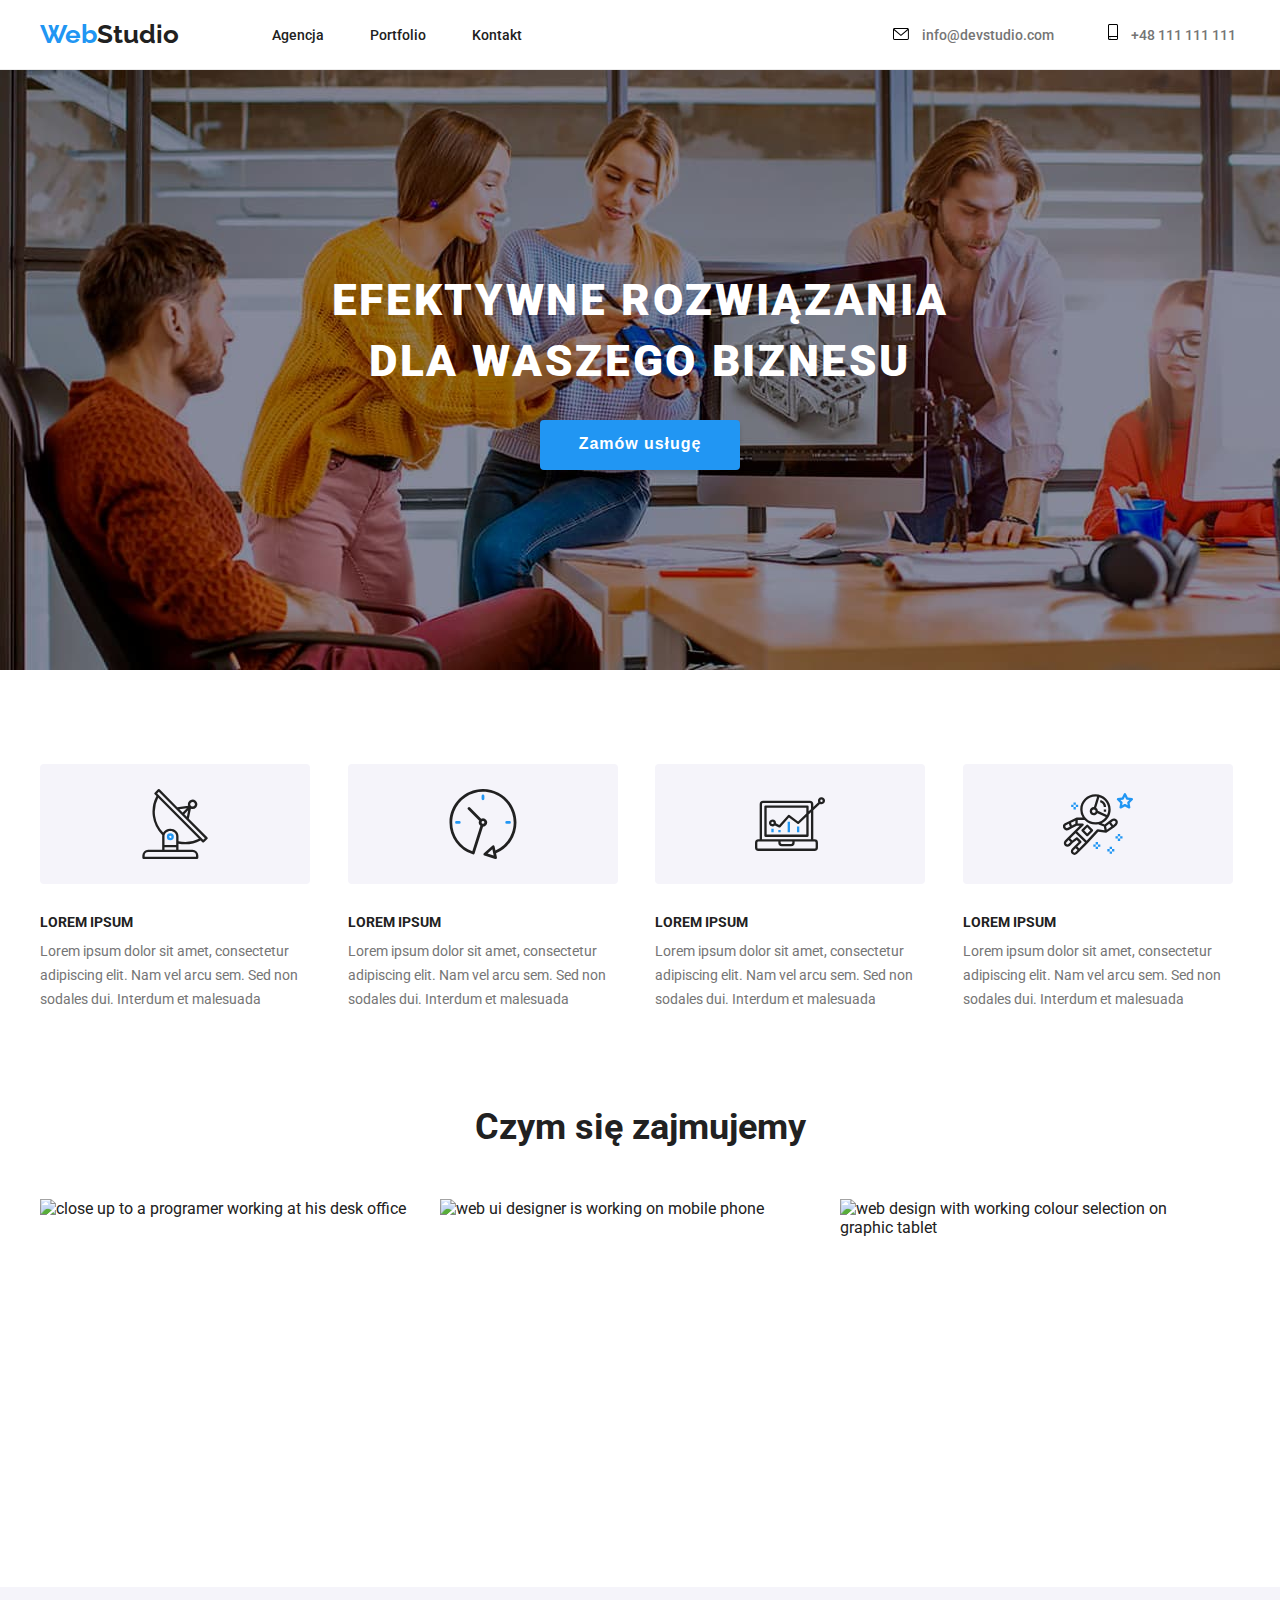
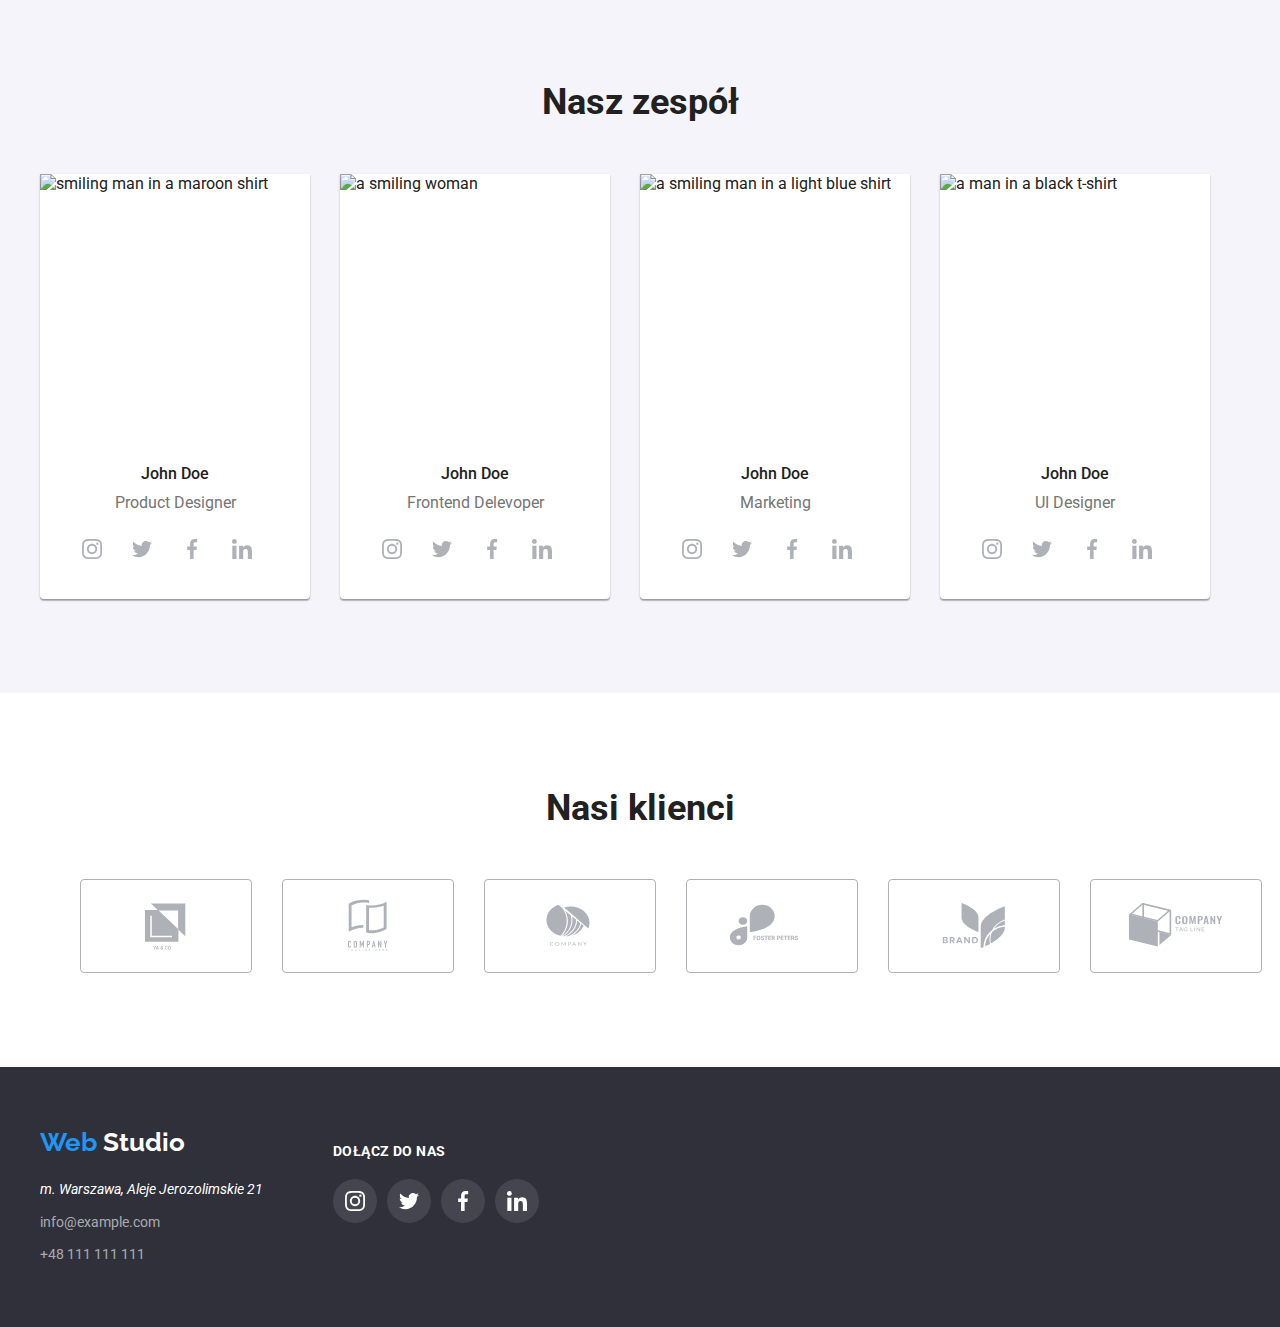
==== commit e921eaf5: "Add files via upload" ====
--- a/index.html
+++ b/index.html
@@ -37,18 +37,20 @@
           </ul>
         </nav>
         <div class="contact-section">
+          
+       
           <a href="mailto:info@devstudio.com" class="mail">
             <svg class="contact-section-mail-icon" width="16" height="12">
               <use href="./images/icons.svg#icon-envelope"></use>
             </svg>
-            info@devstudio.com</a
+            info@devstudio.com</a>
+        
+            <a href="tel.:info@devstudio.com" class="tel">
+            <svg class="contact-section-tel-icon" width="10" height="16">
+              <use href="./images/icons.svg#icon-smartphone"></use></svg>
+              +48 111 111 111</a
           >
-
-          <a href="tel.:info@devstudio.com" class="tel">
-            <svg class="contact-section-tel-icon" width="10" height="16">
-              <use href="./images/icons.svg#icon-smartphone"></use></svg
-            >+48 111 111 111</a
-          >
+        
         </div>
       </div>
     </header>
--- a/css/styles.css
+++ b/css/styles.css
@@ -14,6 +14,8 @@
     linear-gradient(rgba(47, 48, 58, 0.4), rgba(47, 48, 58, 0.4));
   background-size: cover;
   background-color: rgba(47, 48, 58, 0.4);
+  max-width: 1600px;
+  margin: 0 auto;
 }
 a {
   text-decoration: none;
@@ -89,11 +91,6 @@
   font-weight: 500;
   color: #757575;
 }
-.contact-section a:hover,
-.contact-section a:focus {
-  color: #2196f3;
-}
-
 .text-section h4 {
   font-size: 14px;
   line-height: 1.2;
@@ -298,6 +295,16 @@
   margin-right: 50px;
   margin-left: 371px;
 }
+.mail:hover,
+.mail:focus {
+  color: #2196f3;
+  fill: #2196f3;
+}
+.tel:hover,
+.tel:focus {
+  color: #2196f3;
+  fill: #2196f3;
+}
 .header {
   background-color: #ffffff;
   border-bottom: 1px solid rgba(236, 236, 236, 1);
@@ -310,6 +317,7 @@
 .item:hover {
   box-shadow: 0px 1px 1px rgba(0, 0, 0, 0.12), 0px 4px 4px rgba(0, 0, 0, 0.06),
     1px 4px 6px rgba(0, 0, 0, 0.16);
+  cursor: pointer;
 }
 .item-text {
   display: block;
@@ -354,8 +362,8 @@
   justify-content: center;
   align-items: center;
 }
-/*dodać hover i focus do ikon */
-.text-section-icon:hover {
+.text-section-icon:hover,
+.text-section-icon:focus {
   fill: #2196f3;
 }
 .clients-background {
@@ -368,14 +376,13 @@
   align-items: center;
   cursor: pointer;
 }
-/*zrobić paddingi */
 .clients-background:hover,
 .clients-background:focus {
   border-color: #2196f3;
 }
 .clients-icon {
   fill: #afb1b8;
-}
+} 
 .clients-icon:hover,
 .clients-icon:focus {
   fill: #2196f3;
@@ -411,6 +418,7 @@
 .about-section-icon-background:hover,
 .about-section-icon-background:focus {
   background-color: #2196f3;
+  fill: #ffffff;
 }
 svg[class="about-section-icon"] {
   fill: #afb1b8;
@@ -426,7 +434,6 @@
   padding-right: 30px;
 }
 .footer-headline {
-  width: 113px;
   height: 16px;
   font-weight: 700;
   font-size: 14px;
@@ -464,5 +471,4 @@
 .join-us-list {
   margin-top: 72px;
   margin-bottom: 100px;
-  text-align: center;
-}
+}
